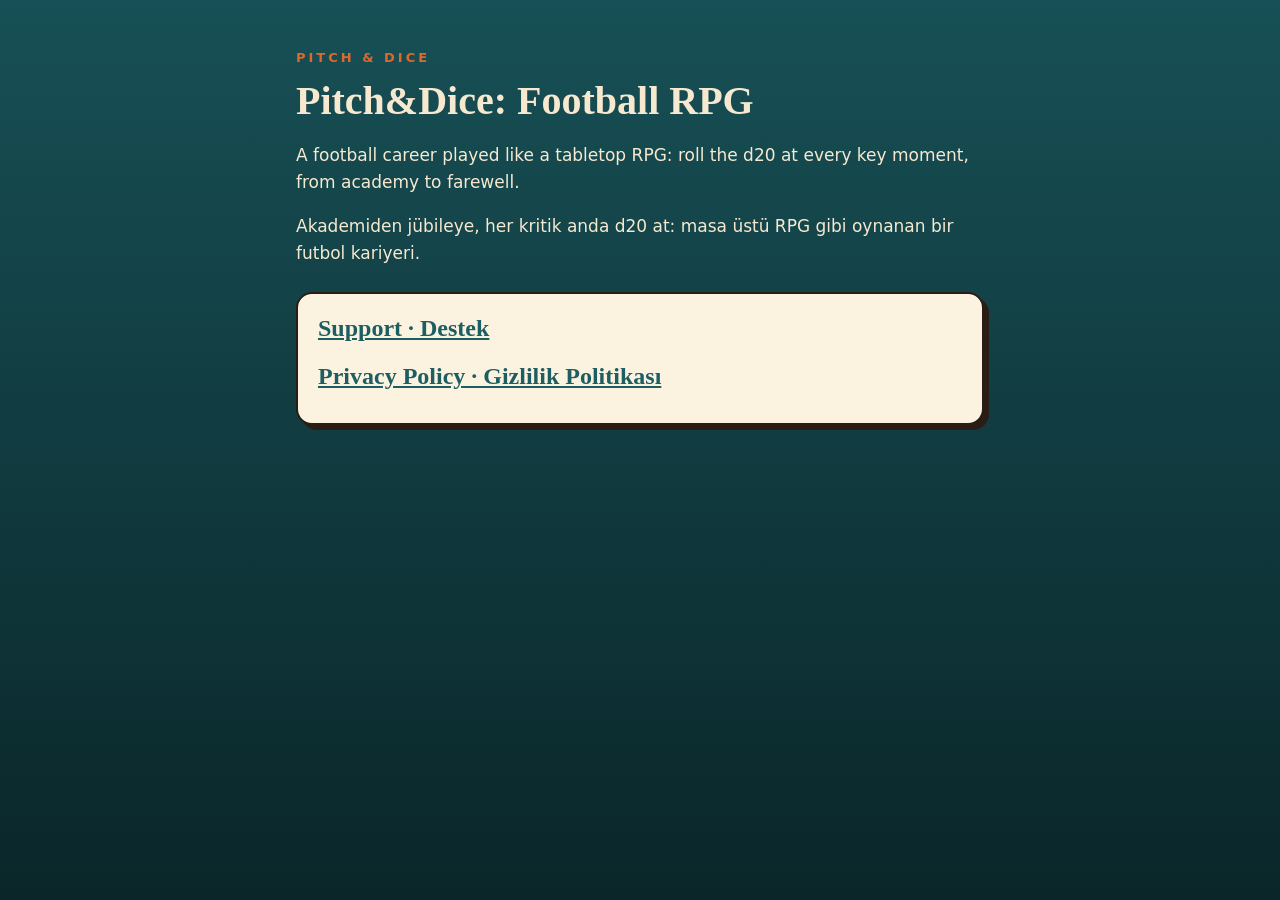
==== index.html @ e61a3e95 "Pitch&Dice privacy policy and support pages" ====
<!doctype html>
<html lang="en">
<head>
<meta charset="utf-8">
<meta name="viewport" content="width=device-width, initial-scale=1">
<title>Pitch&amp;Dice: Football RPG</title>
<link rel="stylesheet" href="style.css">
</head>
<body>
<main>
  <p class="eyebrow">PITCH &amp; DICE</p>
  <h1>Pitch&amp;Dice: Football RPG</h1>
  <p>A football career played like a tabletop RPG: roll the d20 at every key moment, from academy to farewell.</p>
  <p>Akademiden jübileye, her kritik anda d20 at: masa üstü RPG gibi oynanan bir futbol kariyeri.</p>
  <section class="card">
    <h2><a href="support.html">Support · Destek</a></h2>
    <h2><a href="privacy.html">Privacy Policy · Gizlilik Politikası</a></h2>
  </section>
</main>
</body>
</html>
---- style.css ----
/* The game's sticker-album look (docs/album-theme.md) for the privacy and support pages. */
:root {
  --page: #0A2629;
  --page-top: #175056;
  --cream: #FBF3DF;
  --cream-text: #F6E9CF;
  --ink: #2A1D15;
  --orange: #E0682A;
  --mint: #ABE6D3;
}
* { box-sizing: border-box; }
body {
  margin: 0;
  background: linear-gradient(var(--page-top), var(--page)) fixed;
  color: var(--cream-text);
  font: 17px/1.6 ui-rounded, -apple-system, "SF Pro Rounded", system-ui, sans-serif;
}
main { max-width: 720px; margin: 0 auto; padding: 48px 16px 80px; }
.eyebrow { color: var(--orange); font-weight: 800; letter-spacing: 3px; font-size: 13px; margin: 0; }
h1, h2, h3 { font-family: ui-serif, "New York", Georgia, serif; font-weight: 900; line-height: 1.2; }
h1 { font-size: 40px; margin: 8px 0; }
h2 { font-size: 24px; margin-top: 32px; }
h3 { font-size: 19px; margin: 24px 0 4px; }
.meta { opacity: 0.8; font-size: 15px; }
a { color: var(--mint); }
.card {
  background: var(--cream);
  color: var(--ink);
  border: 2.5px solid var(--ink);
  border-radius: 16px;
  box-shadow: 5px 5px 0 var(--ink);
  padding: 4px 20px 12px;
  margin: 24px 0;
}
.card h2 { margin-top: 16px; }
.card a { color: #1D5E63; }
hr { border: 0; border-top: 2px dashed rgba(246, 233, 207, 0.3); margin: 56px 0 24px; }
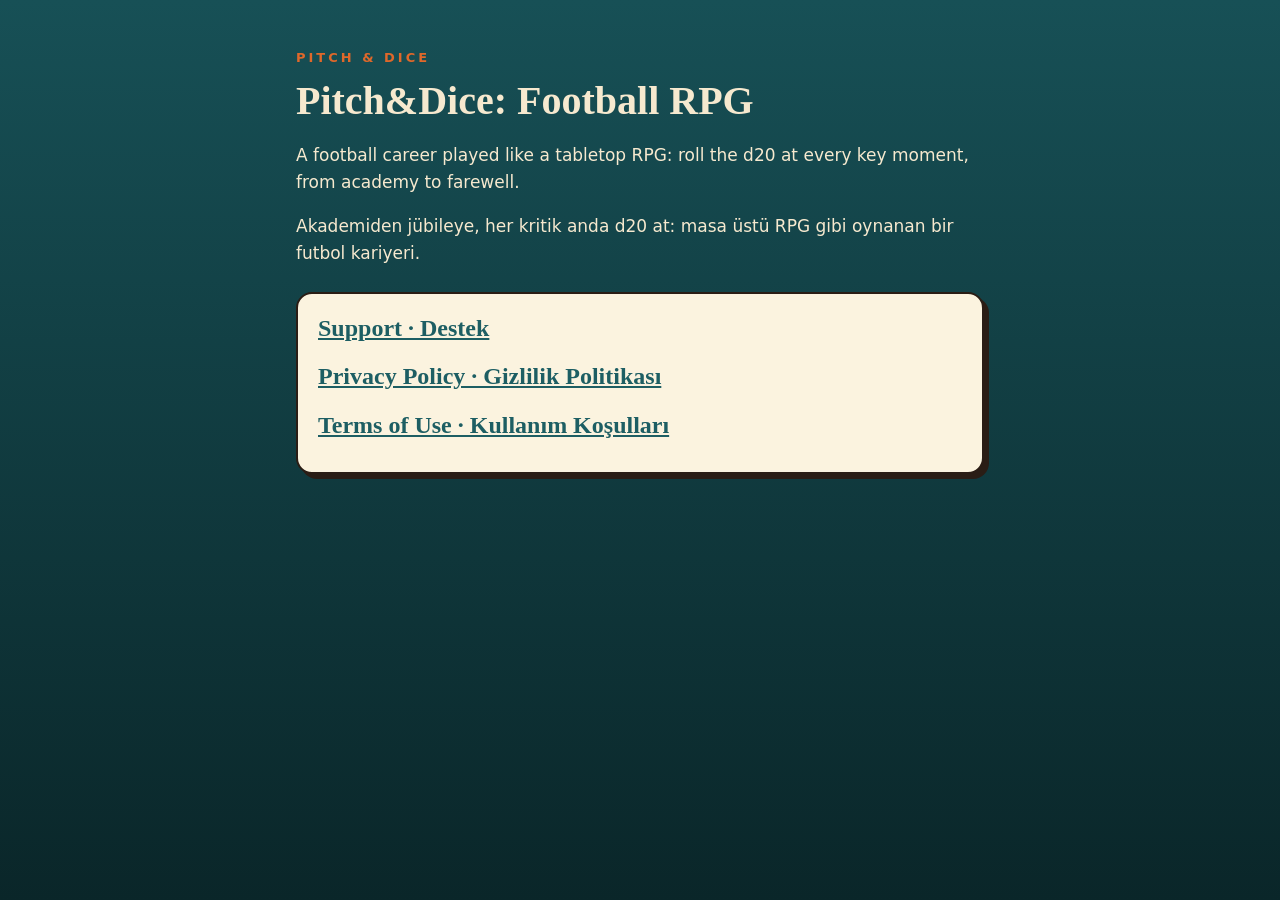
==== commit 0af04b32: "Add Terms of Use page and link it from the other pages Co-Authored-By: Claude Opus 5.5 <noreply@anth" ====
--- a/index.html
+++ b/index.html
@@ -15,6 +15,7 @@
   <section class="card">
     <h2><a href="support.html">Support · Destek</a></h2>
     <h2><a href="privacy.html">Privacy Policy · Gizlilik Politikası</a></h2>
+    <h2><a href="terms.html">Terms of Use · Kullanım Koşulları</a></h2>
   </section>
 </main>
 </body>
